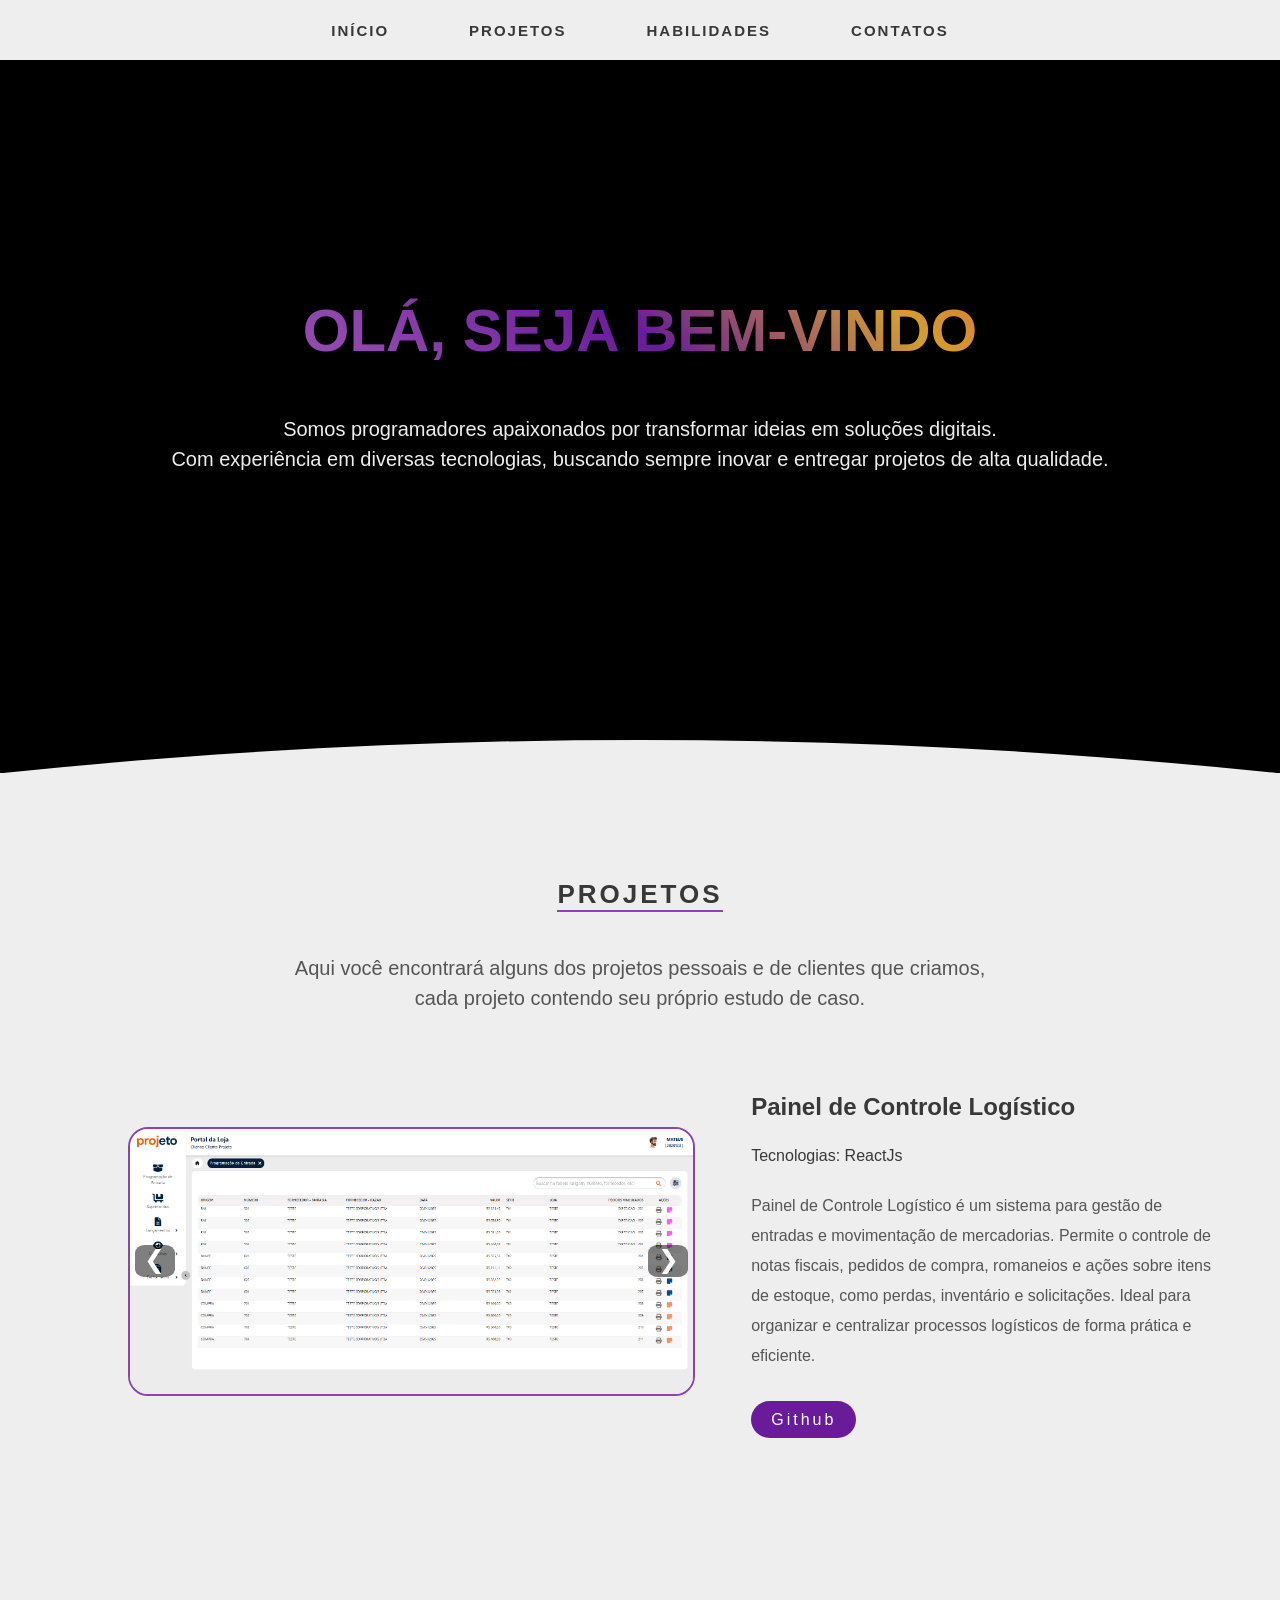
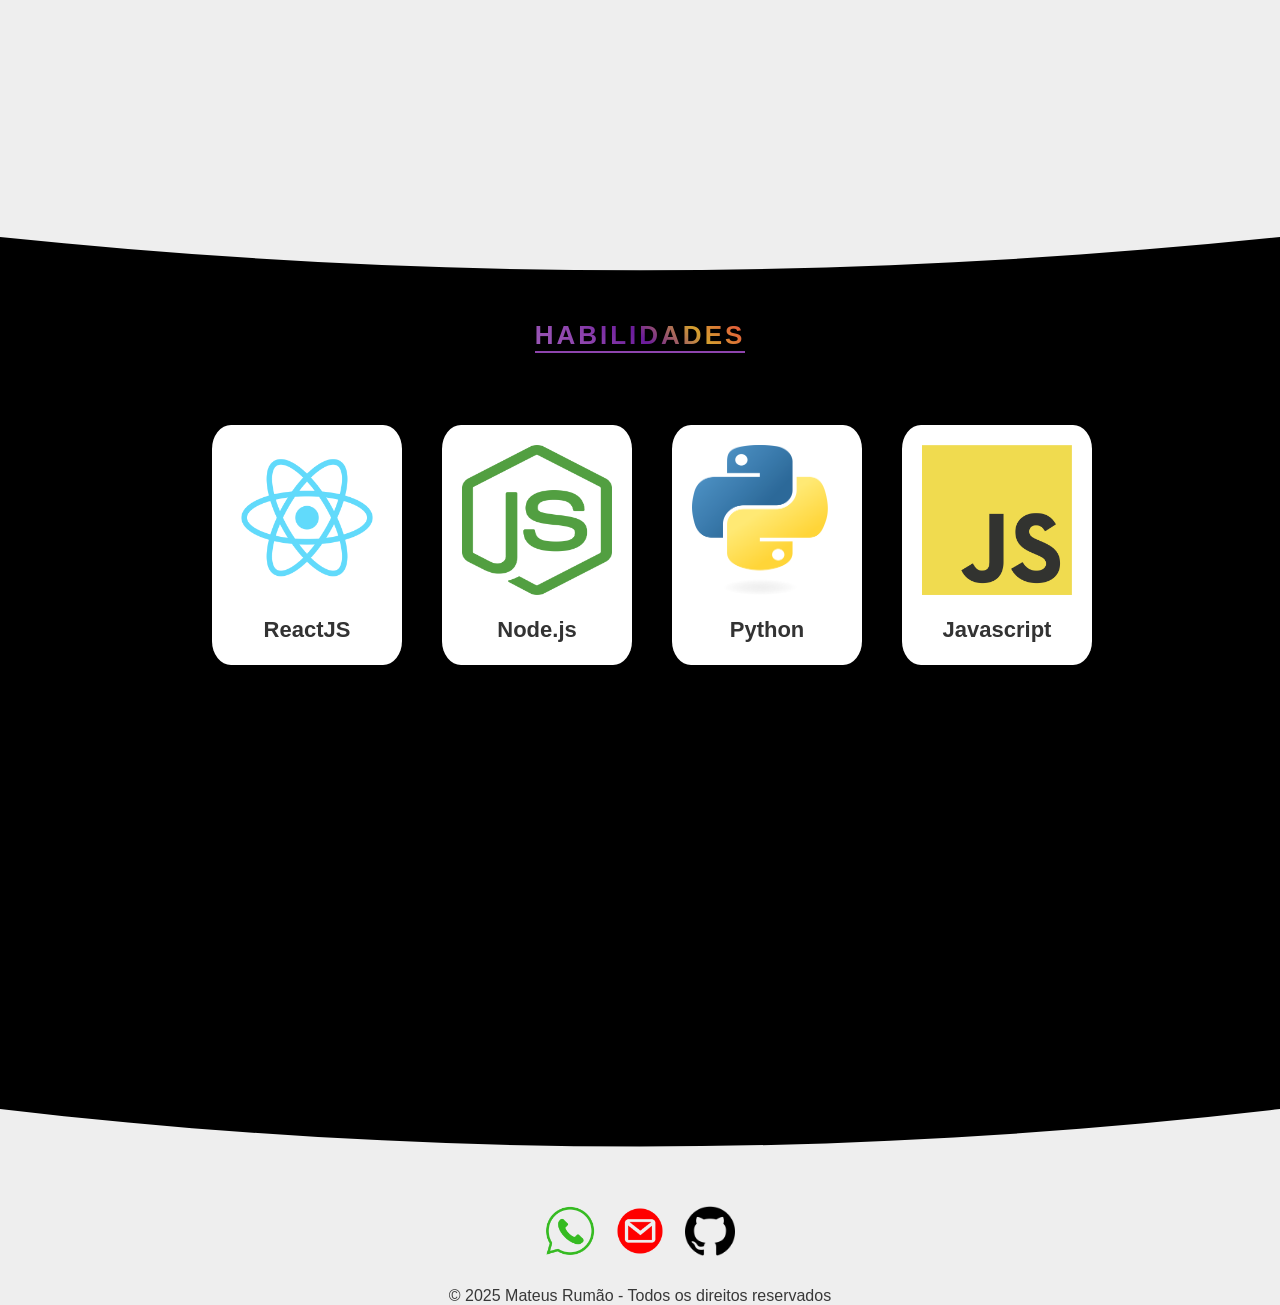
==== index.html @ d3bed310 "index.html" ====
<!DOCTYPE html>
<html lang="en">

<head>
    <meta charset="UTF-8">
    <meta name="viewport" content="width=device-width, initial-scale=1.0">
    <link rel="stylesheet" type="text/css" href="styles.css" />
    <link rel="stylesheet" type="text/css" href="carousel.css" />
    <title>PortFolio</title>
</head>

<body>
    <header class="header">
        <a href="#inicio" class="header-text">INÍCIO</a>
        <a href="#projetos" class="header-text">PROJETOS</a>
        <a href="#habilidades" class="header-text">HABILIDADES</a>
        <a href="#contatos" class="header-text">CONTATOS</a>
    </header>

    <!-- Seção Início -->
    <section id="inicio" class="section-about">
        <div class="section-about-div">
            <h1 class="section-about-title">OLÁ, SEJA BEM-VINDO</h1>
            <p class="section-about-subtitle">
                Somos programadores apaixonados por transformar ideias em soluções digitais.<br>
                Com experiência em diversas tecnologias, buscando sempre inovar e entregar projetos de alta qualidade.
            </p>
        </div>
    </section>

    <div style="background-color: #eeeeee;"> <!-- Curva -->
        <svg viewBox="0 0 1440 150" preserveAspectRatio="none">
            <path d="M0,150 C480,100 960,100 1440,150 L1440,0 L0,0 Z" fill="#000" />
        </svg>
    </div>

    <!-- Seção Projetos -->
    <section id="projetos" class="section-projects">
        <h1 class="section-projects-title">PROJETOS</h1>
        <p class="section-projects-subtitle">Aqui você encontrará alguns dos projetos pessoais e de clientes que
            criamos,<br>
            cada projeto contendo seu próprio estudo de caso.
        </p>


        <!-- Projeto -->
        <div class="project">
            <div class="carousel-container">
                <button class="prev" onclick="mudarImagem(-1, this)">&#10094;</button>
                <div class="carousel">
                    <img src="assets/projeto/img1.png" alt="Imagem 1" class="carousel-image">
                    <img src="assets/projeto/img2.png" alt="Imagem 2" class="carousel-image">
                    <img src="assets/projeto/img3.png" alt="Imagem 3" class="carousel-image">
                    <img src="assets/projeto/img4.png" alt="Imagem 4" class="carousel-image">
                    <img src="assets/projeto/img5.png" alt="Imagem 5" class="carousel-image">
                    <img src="assets/projeto/img6.png" alt="Imagem 6" class="carousel-image">
                </div>
                <button class="next" onclick="mudarImagem(1, this)">&#10095;</button>
            </div>

            <div class="project-details">
                <h2 class="project-details-title">Painel de Controle Logístico</h2>
                <p class="project-details-tecnology">Tecnologias: ReactJs</p>
                <p class="project-details-description">
                    Painel de Controle Logístico é um sistema para gestão de entradas e movimentação de mercadorias.
                    Permite o controle de notas fiscais, pedidos de compra, romaneios e ações sobre itens de estoque,
                    como perdas, inventário e solicitações.
                    Ideal para organizar e centralizar processos logísticos de forma prática e eficiente.
                </p>
            
                <div class="project-details-footer">
                    <a href="https://github.com/NucleoAM/Painel-de-Controle-Logistico" target="_blank" class="project-details-button">Github</a>
                </div>
            </div>
        </div>
    </section>
    <!----------->


    <div style="background-color: #eeeeee; margin-bottom: -5px;"> <!-- Curva -->
        <svg viewBox="0 0 1440 70" preserveAspectRatio="none">
            <path d="M0,0 C480,50 960,50 1440,0 L1440,150 L0,150 Z" fill="#000" />
        </svg>
    </div>

    <!-- Seção Habilidades -->
    <section id="habilidades" class="section-skills">
        <h1 class="section-skills-title">HABILIDADES</h1>

        <div class="skills-list">
            <div class="skill">
                <img class="skill-image" src="assets/skills/react.png" alt="ReactJs">
                <h1 class="skill-title">ReactJS</h1>
            </div>

            <div class="skill">
                <img class="skill-image" src="assets/skills/node.png" alt="Node">
                <h1 class="skill-title">Node.js</h1>
            </div>

            <div class="skill">
                <img class="skill-image" src="assets/skills/python.png" alt="Python">
                <h1 class="skill-title">Python</h1>
            </div>

            <div class="skill">
                <img class="skill-image" src="assets/skills/javascript.png" alt="Javascript">
                <h1 class="skill-title">Javascript</h1>
            </div>
        </div>
    </section>

    <div style="background-color: #000; margin: 0; padding: 0;"> <!-- Curva para baixo -->
        <svg viewBox="0 0 1440 50" preserveAspectRatio="none"
            style="display: block; width: 100%; height: 50px; margin: 0;">
            <path d="M0,0 C480,50 960,50 1440,0 L1440,50 L0,50 Z" fill="#eee" />
        </svg>
    </div>

    <!-- Seção Contatos -->
    <section id="contatos" class="section-contacts">
        <a href="https://wa.me/+5541997771044" target="_blank">
            <img src="assets/icons/whats.png" alt="WhatsApp" class="icon">
        </a>
        <a href="mailto:nucleo.am25@gmail.com" target="_blank">
            <img src="assets/icons/gmail.png" alt="Gmail" class="icon">
        </a>
        <a href="https://github.com/NucleoAM" target="_blank">
            <img src="assets/icons/git.png" alt="GitHub" class="icon">
        </a>
    </section>

    <footer class="footer">
        © 2025 Mateus Rumão - Todos os direitos reservados
    </footer>

    <script>
        function mudarImagem(direcao, button) {
            const carousel = button.closest('.carousel-container').querySelector('.carousel')
            const imagens = carousel.querySelectorAll('.carousel-image')
            let indexImagem = parseInt(carousel.getAttribute('data-index')) || 0

            const totalImagens = imagens.length
            indexImagem = (indexImagem + direcao + totalImagens) % totalImagens

            carousel.setAttribute('data-index', indexImagem)

            carousel.style.transform = `translateX(-${indexImagem * 100}%)`
        }
    </script>
</body>

</html>
---- styles.css ----
html {
    scroll-padding-top: 100px;
    scroll-behavior: smooth;
}

body {
    margin: 0;
    padding: 0;
    font-family: Arial, Helvetica, sans-serif;
    color: #383838;
}

.header {
    position: fixed;
    top: 0;
    left: 0;
    width: 100%;
    height: 60px;

    display: flex;
    align-items: center;
    justify-content: center;
    box-shadow: 50px 50px 150px rgba(0, 0, 0, 0.1);
    z-index: 1000;
    background-color: #eeeeee;
}

.header-text {
    margin: 0 40px;
    font-size: 15px;
    font-weight: 700;
    letter-spacing: 2px;
    text-decoration: none;
    color: #383838;
}

.section-about {
    display: flex;
    align-items: center;
    justify-content: center;

    width: 100%;
    padding-top: 100px;
}

.section-about {
    height: 60vh;
    background-color: #000;
}

.section-about-div {
    text-align: center;
    width: 80vw;
    margin: auto;
}

.section-about-title {
    font-size: 60px;
    font-weight: 900;
    background: linear-gradient(45deg, #9b59b6, #8e44ad, #6a1b9a, #d39e2f, #e74c3c);
    background-clip: text;
    color: transparent;
    animation: camaleao 5s infinite linear;
}

.section-about-subtitle {
    font-size: 20px;
    line-height: 30px;
    color: #eeeeee;
}

.section-projects {
    min-height: 100vh;
    padding: 80px 0;
    width: 100vw;

    display: flex;
    flex-direction: column;
    align-items: center;
    background-color: #eeeeee;
}

.section-projects-title {
    font-size: 26px;
    letter-spacing: 3px;
    border-bottom: 2px solid #8e44ad;
}

.section-projects-subtitle {
    font-size: 20px;
    color: #555555;
    text-align: center;
    line-height: 30px;
}

.project {
    display: grid;
    grid-template-columns: 55% 45%;
    gap: 60px;
    width: 80vw;
    margin: 60px 0;
}

.project-details {
    display: flex;
    flex-direction: column;
    justify-content: space-between;
    gap: 10px;
}


.project-details-title {
    padding: 0;
    margin: 0;
}

.project-details-description {
    font-size: 16px;
    color: #555555;
    line-height: 30px;
    margin: 0 0 30px 0;
}


.project-details-button {
    padding: 10px 20px;
    border-radius: 20px;
    background-color: #6a1b9a;
    color: white;
    font-size: 16px;
    font-weight: 500;
    letter-spacing: 3px;
    text-decoration: none;
    box-sizing: border-box;
}

.section-skills {
    height: 90vh;

    display: flex;
    flex-direction: column;
    align-items: center;
    background-color: #000;
}

.section-skills-title {
    font-size: 26px;
    letter-spacing: 3px;
    border-bottom: 2px solid #8e44ad;
    background: linear-gradient(45deg, #9b59b6, #8e44ad, #6a1b9a, #d39e2f, #e74c3c);
    background-clip: text;
    color: transparent;
    animation: camaleao 5s infinite linear;
}

.skills-list {
    width: 70%;
    margin-top: 50px;
    display: flex;
    justify-content: space-around;
}

.skill {
    width: 200px;
    height: 200px;
    border-radius: 10%;
    background-color: #fff;
    margin: 0 20px;

    display: inline-block;
    text-align: center;
    padding: 20px;
    transition: transform 0.3s ease, filter 0.3s ease;
    cursor: pointer;
}

.skill-image {
    width: 150px; /* Ajuste o tamanho conforme necessário */
    height: 150px; /* Ajuste o tamanho conforme necessário */
    transition: filter 0.3s ease;
}

.skill:hover {
    transform: translateY(-10px); /* A div vai subir ao passar o mouse */
}

.skill:hover .skill-image {
    filter: grayscale(100%); /* A imagem vai ficar em preto e branco */
}

.skill-title {
    font-size: 22px;
    font-weight: bold;
    color: #333; /* Cor do título, pode ajustar conforme o seu design */
}

.section-contacts {
    background-color: #eeeeee;
    padding-top: 20px;
    height: 12vh;
    display: flex;
    flex-direction: row;
    gap: 20px;
    justify-content: center;
    align-items: center;
}

.icon {
    max-height: 50px;
}

.footer {
    background-color: #eeeeee;
    display: flex;
    justify-content: center;
}
---- carousel.css ----
.carousel-container {
    position: relative;
    width: 100%;
    margin: auto;
    padding: 0;
    overflow: hidden;
    border-radius: 20px;
    border: 2px solid #8e44ad;
  }
  
  .carousel {
    display: flex;
    transition: transform 0.5s ease;
  }
  
  .carousel-image {
    width: 100%;
    height: auto;
    display: block;
  }
  
  button {
    position: absolute;
    top: 50%;
    transform: translateY(-50%);
    background-color: rgba(0, 0, 0, 0.5);
    color: white;
    border: none;
    font-size: 25px;
    cursor: pointer;
    z-index: 10;
    border-radius: 25%;
  }
  
  .prev {
    left: 5px;
    margin: 0;
    padding: 0px 10px 0 9px;
    padding-bottom: 3px;
  }
  
  .next {
    right: 5px;
    margin: 0;
    padding: 0px 9px 0 10px;
    padding-bottom: 3px;
  }
  
  button:hover {
    background-color: rgba(0, 0, 0, 0.8);
  }
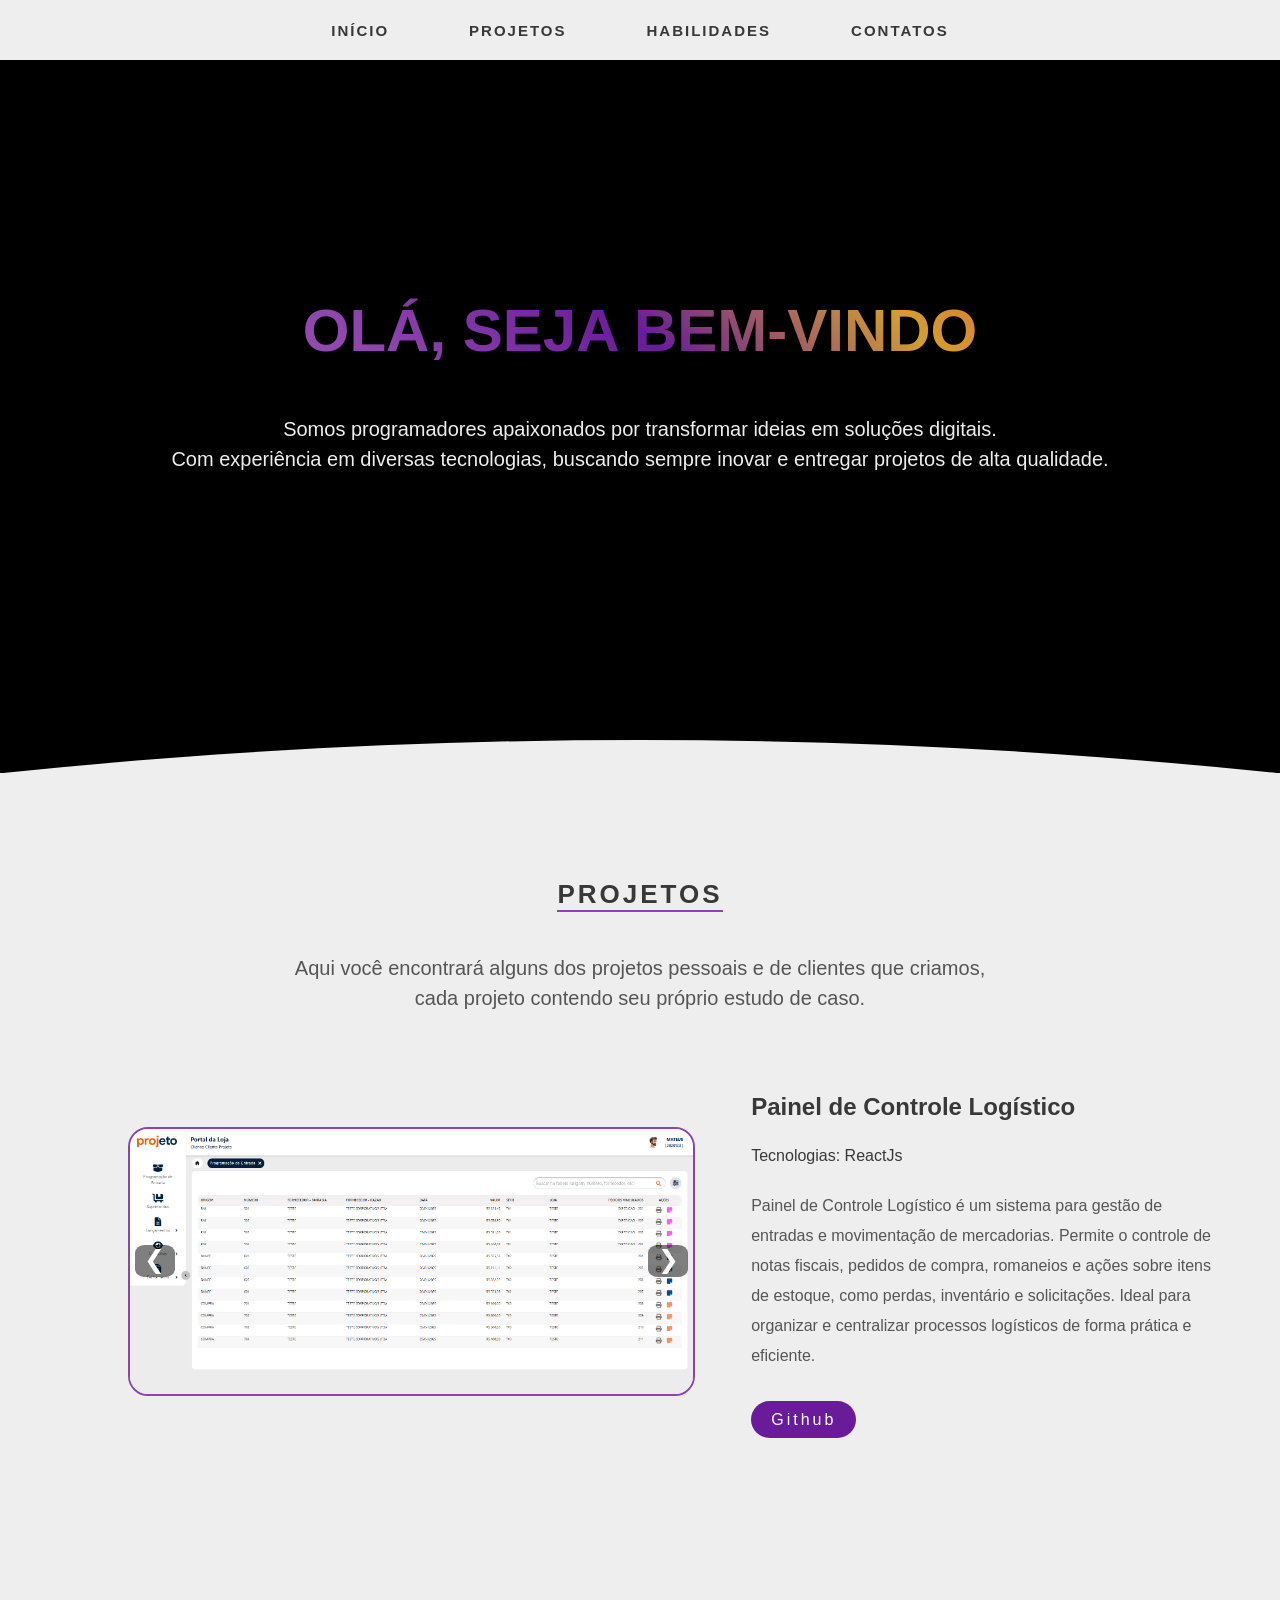
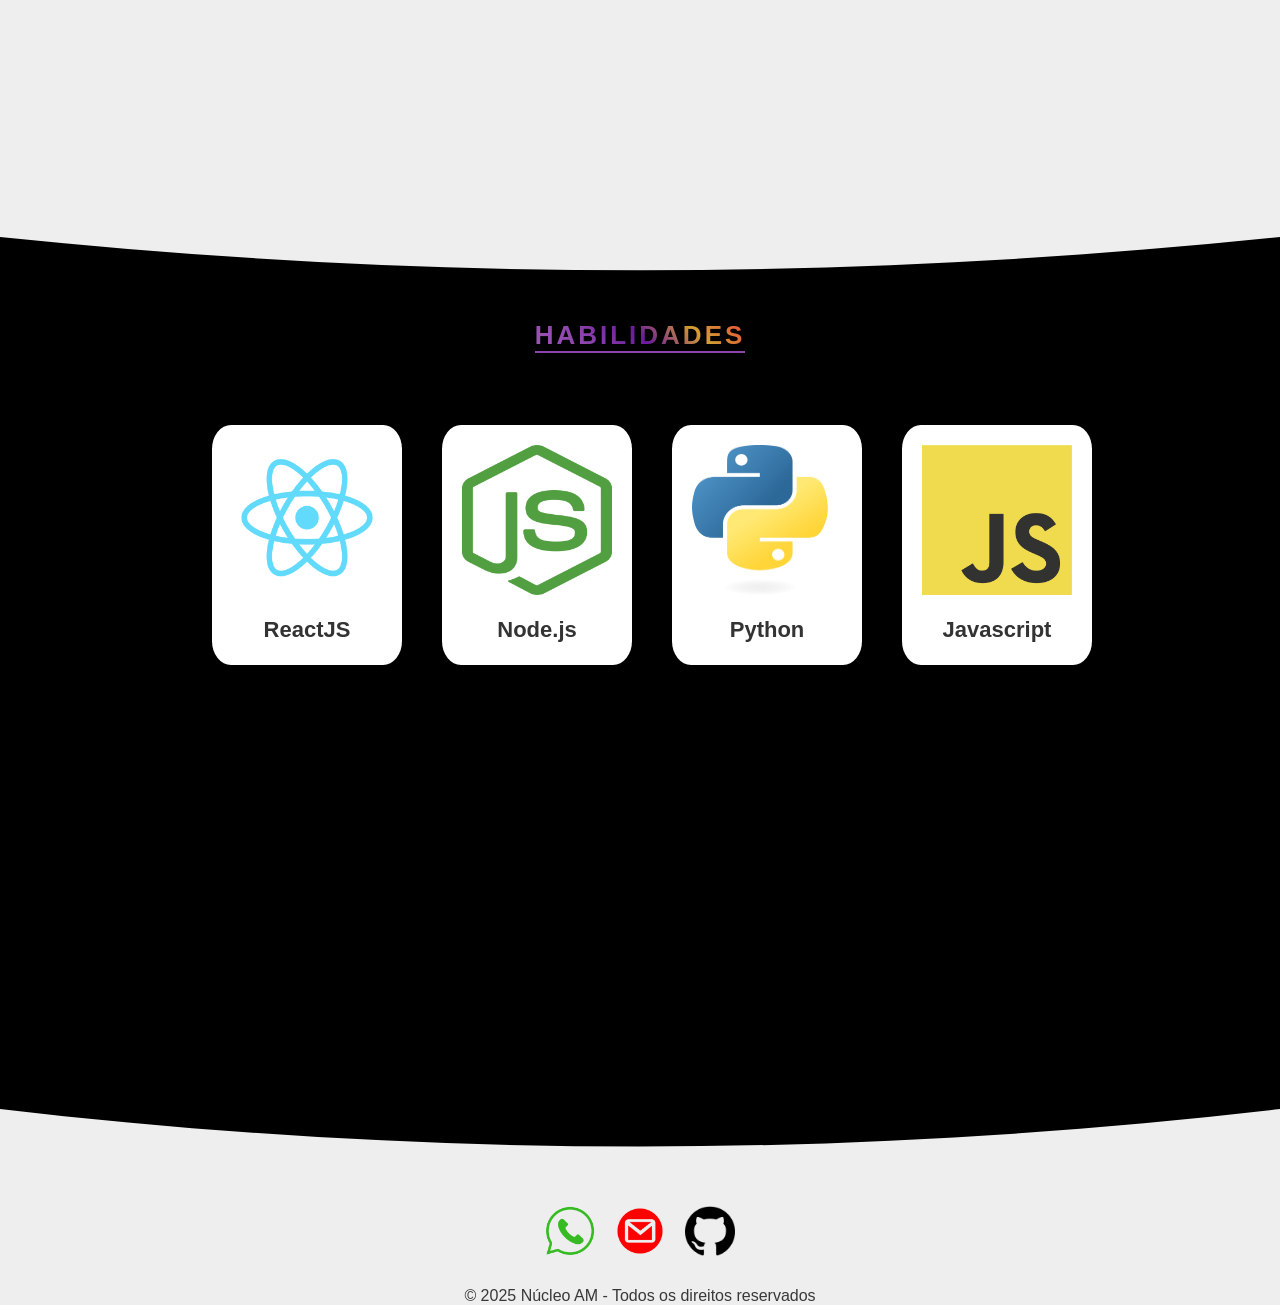
==== commit f03c5701: "alterando footer" ====
--- a/index.html
+++ b/index.html
@@ -131,7 +131,7 @@
     </section>
 
     <footer class="footer">
-        © 2025 Mateus Rumão - Todos os direitos reservados
+        © 2025 Núcleo AM - Todos os direitos reservados
     </footer>
 
     <script>
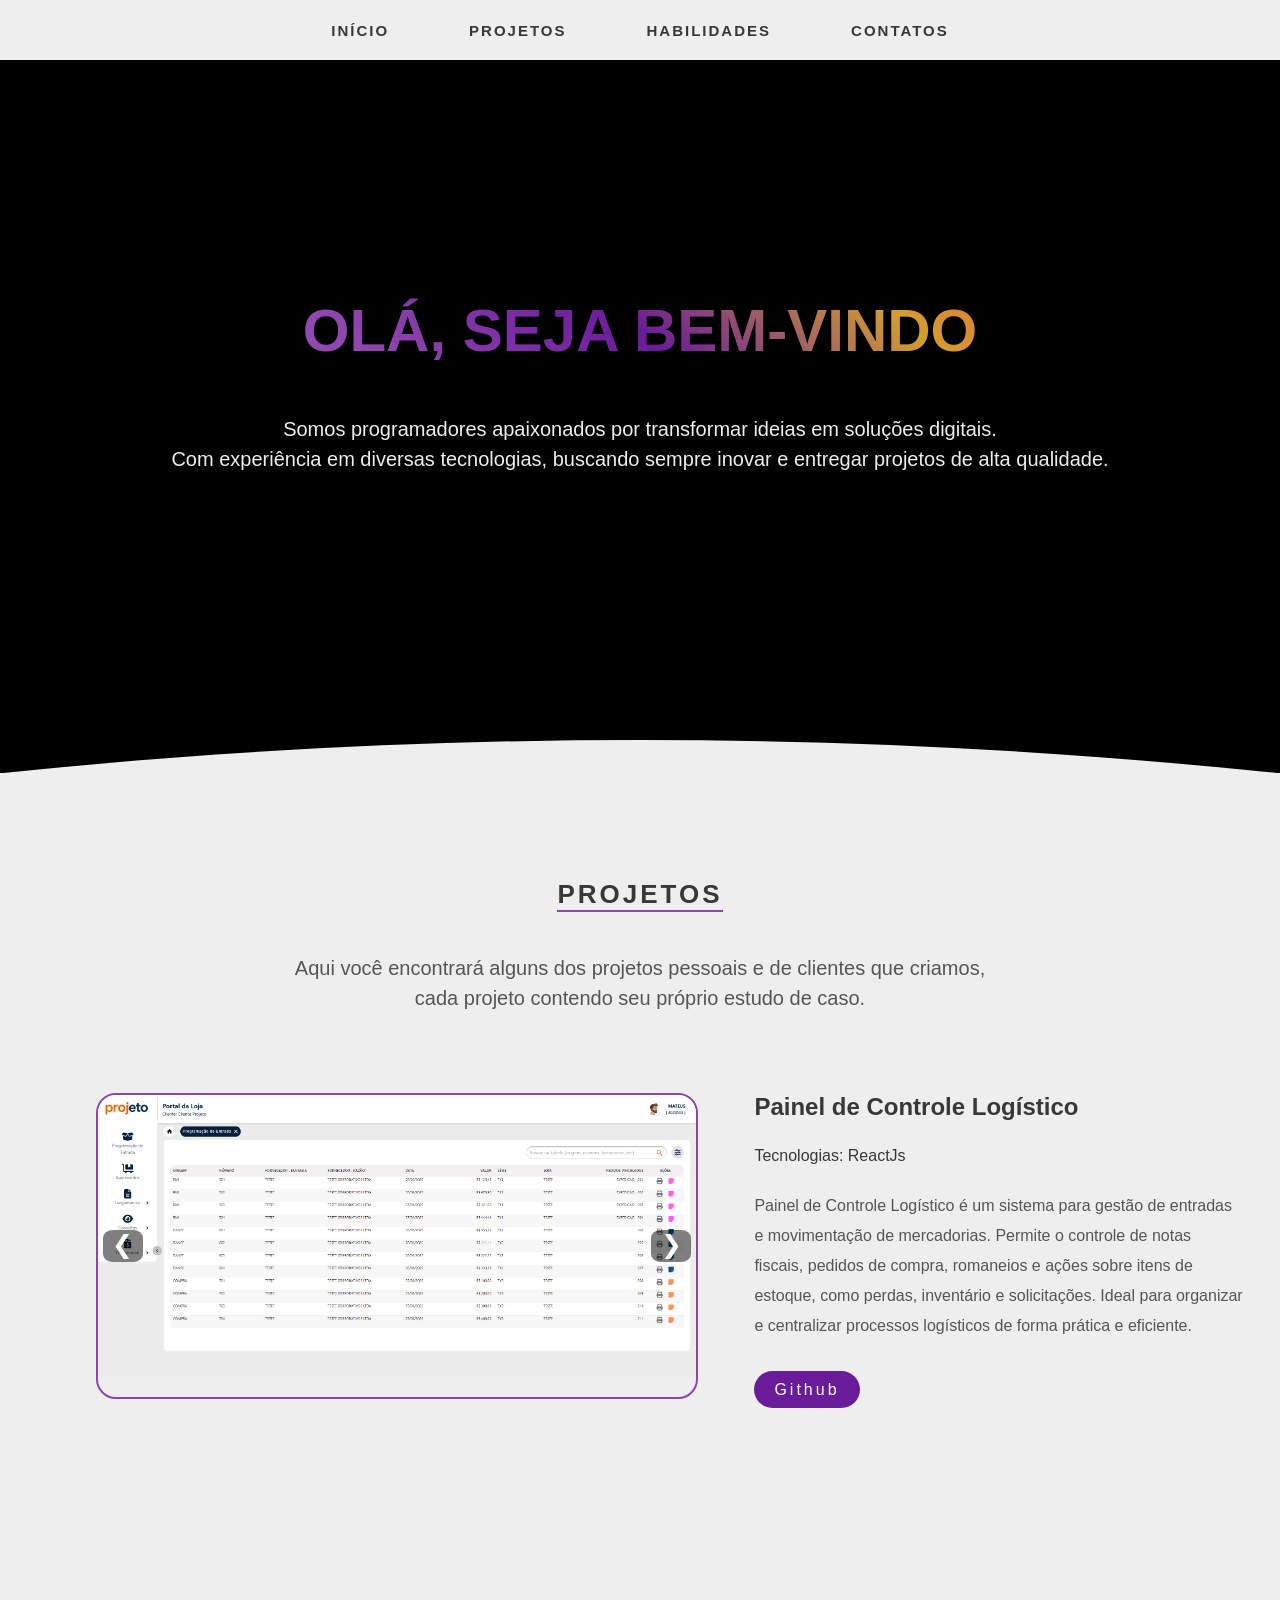
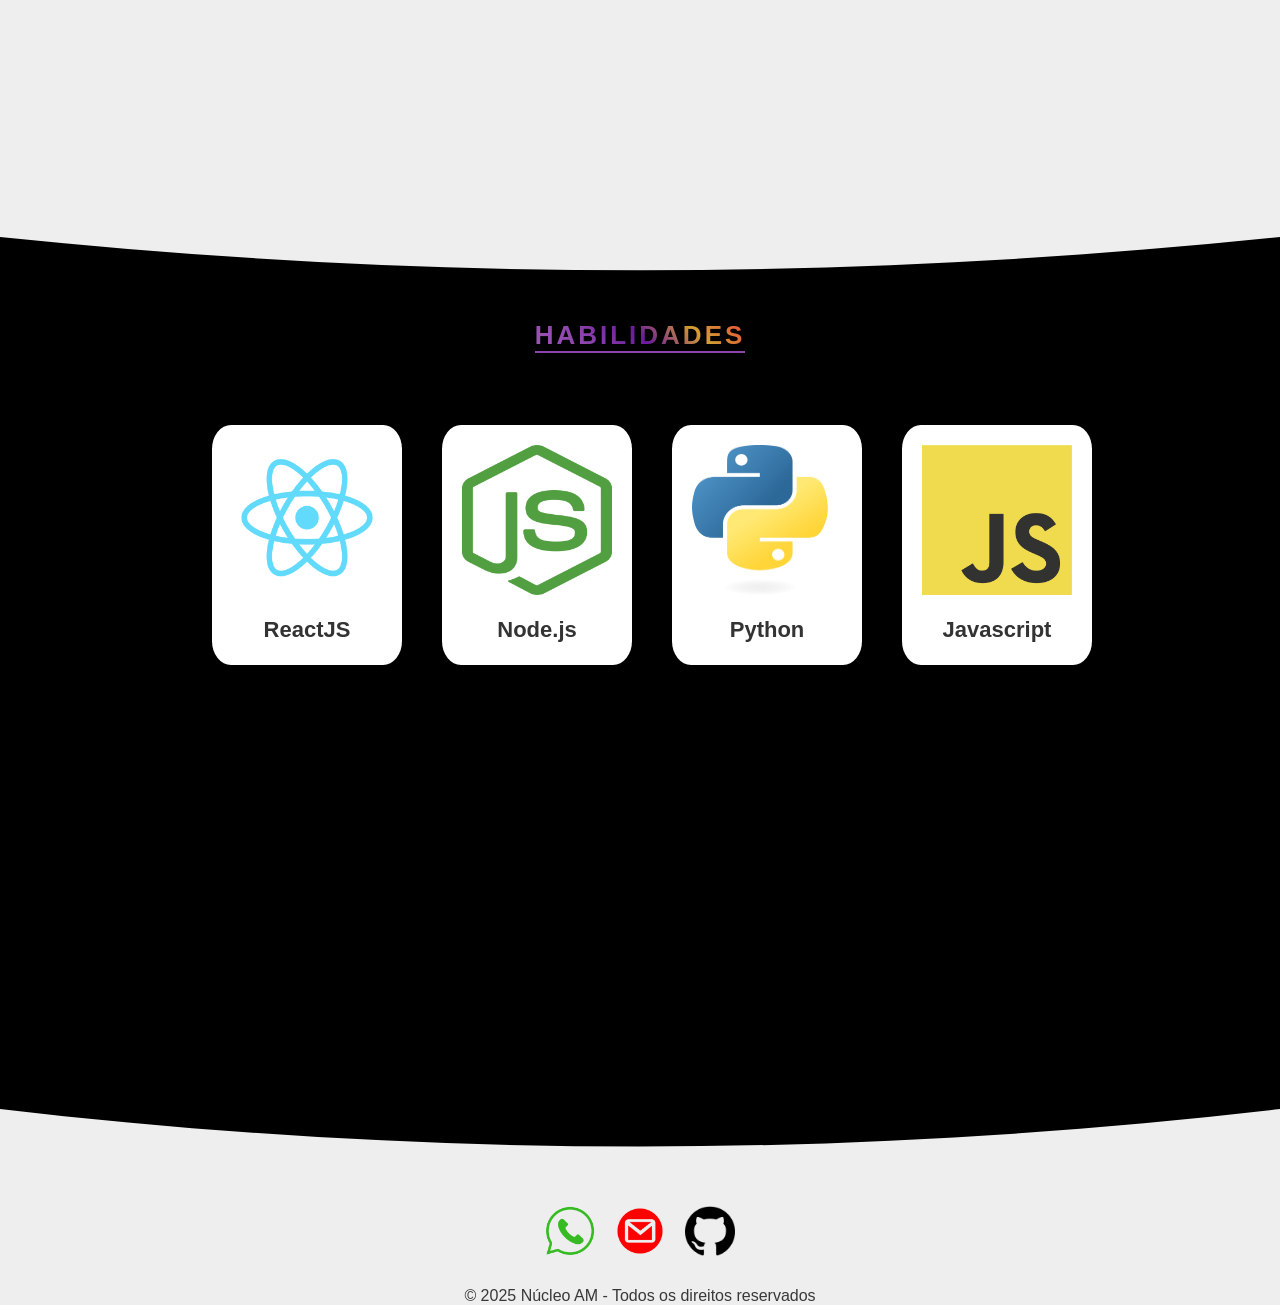
==== commit ff240882: "alteracao pastas" ====
--- a/index.html
+++ b/index.html
@@ -48,12 +48,12 @@
             <div class="carousel-container">
                 <button class="prev" onclick="mudarImagem(-1, this)">&#10094;</button>
                 <div class="carousel">
-                    <img src="assets/projeto/img1.png" alt="Imagem 1" class="carousel-image">
-                    <img src="assets/projeto/img2.png" alt="Imagem 2" class="carousel-image">
-                    <img src="assets/projeto/img3.png" alt="Imagem 3" class="carousel-image">
-                    <img src="assets/projeto/img4.png" alt="Imagem 4" class="carousel-image">
-                    <img src="assets/projeto/img5.png" alt="Imagem 5" class="carousel-image">
-                    <img src="assets/projeto/img6.png" alt="Imagem 6" class="carousel-image">
+                    <img src="assets/painel-controle-logistico/img1.png" alt="Imagem 1" class="carousel-image">
+                    <img src="assets/painel-controle-logistico/img2.png" alt="Imagem 2" class="carousel-image">
+                    <img src="assets/painel-controle-logistico/img3.png" alt="Imagem 3" class="carousel-image">
+                    <img src="assets/painel-controle-logistico/img4.png" alt="Imagem 4" class="carousel-image">
+                    <img src="assets/painel-controle-logistico/img5.png" alt="Imagem 5" class="carousel-image">
+                    <img src="assets/painel-controle-logistico/img6.png" alt="Imagem 6" class="carousel-image">
                 </div>
                 <button class="next" onclick="mudarImagem(1, this)">&#10095;</button>
             </div>
@@ -75,7 +75,6 @@
         </div>
     </section>
     <!----------->
-
 
     <div style="background-color: #eeeeee; margin-bottom: -5px;"> <!-- Curva -->
         <svg viewBox="0 0 1440 70" preserveAspectRatio="none">
--- a/styles.css
+++ b/styles.css
@@ -97,7 +97,7 @@
     display: grid;
     grid-template-columns: 55% 45%;
     gap: 60px;
-    width: 80vw;
+    width: 85vw;
     margin: 60px 0;
 }
 
--- a/carousel.css
+++ b/carousel.css
@@ -1,51 +1,52 @@
 .carousel-container {
-    position: relative;
-    width: 100%;
-    margin: auto;
-    padding: 0;
-    overflow: hidden;
-    border-radius: 20px;
-    border: 2px solid #8e44ad;
-  }
-  
-  .carousel {
-    display: flex;
-    transition: transform 0.5s ease;
-  }
-  
-  .carousel-image {
-    width: 100%;
-    height: auto;
-    display: block;
-  }
-  
-  button {
-    position: absolute;
-    top: 50%;
-    transform: translateY(-50%);
-    background-color: rgba(0, 0, 0, 0.5);
-    color: white;
-    border: none;
-    font-size: 25px;
-    cursor: pointer;
-    z-index: 10;
-    border-radius: 25%;
-  }
-  
-  .prev {
-    left: 5px;
-    margin: 0;
-    padding: 0px 10px 0 9px;
-    padding-bottom: 3px;
-  }
-  
-  .next {
-    right: 5px;
-    margin: 0;
-    padding: 0px 9px 0 10px;
-    padding-bottom: 3px;
-  }
-  
-  button:hover {
-    background-color: rgba(0, 0, 0, 0.8);
-  }+  position: relative;
+  width: 100%; 
+  padding: 0;
+  overflow: hidden;
+  border-radius: 20px;
+  border: 2px solid #8e44ad;
+}
+
+.carousel {
+  display: flex;
+  transition: transform 0.5s ease;
+  width: auto; /* Deixe a largura do carrossel se ajustar ao conteúdo das imagens */
+}
+
+.carousel-image {
+  max-width: 100%; /* Imagens não podem ultrapassar o tamanho do container */
+  width: auto; /* Ajuste dinâmico baseado no conteúdo */
+  height: auto; /* Altura automática para manter a proporção */
+  display: block;
+}
+
+button {
+  position: absolute;
+  top: 50%;
+  transform: translateY(-50%);
+  background-color: rgba(0, 0, 0, 0.5);
+  color: white;
+  border: none;
+  font-size: 25px;
+  cursor: pointer;
+  z-index: 10;
+  border-radius: 25%;
+}
+
+.prev {
+  left: 5px;
+  margin: 0;
+  padding: 0px 10px 0 9px;
+  padding-bottom: 3px;
+}
+
+.next {
+  right: 5px;
+  margin: 0;
+  padding: 0px 9px 0 10px;
+  padding-bottom: 3px;
+}
+
+button:hover {
+  background-color: rgba(0, 0, 0, 0.8);
+}
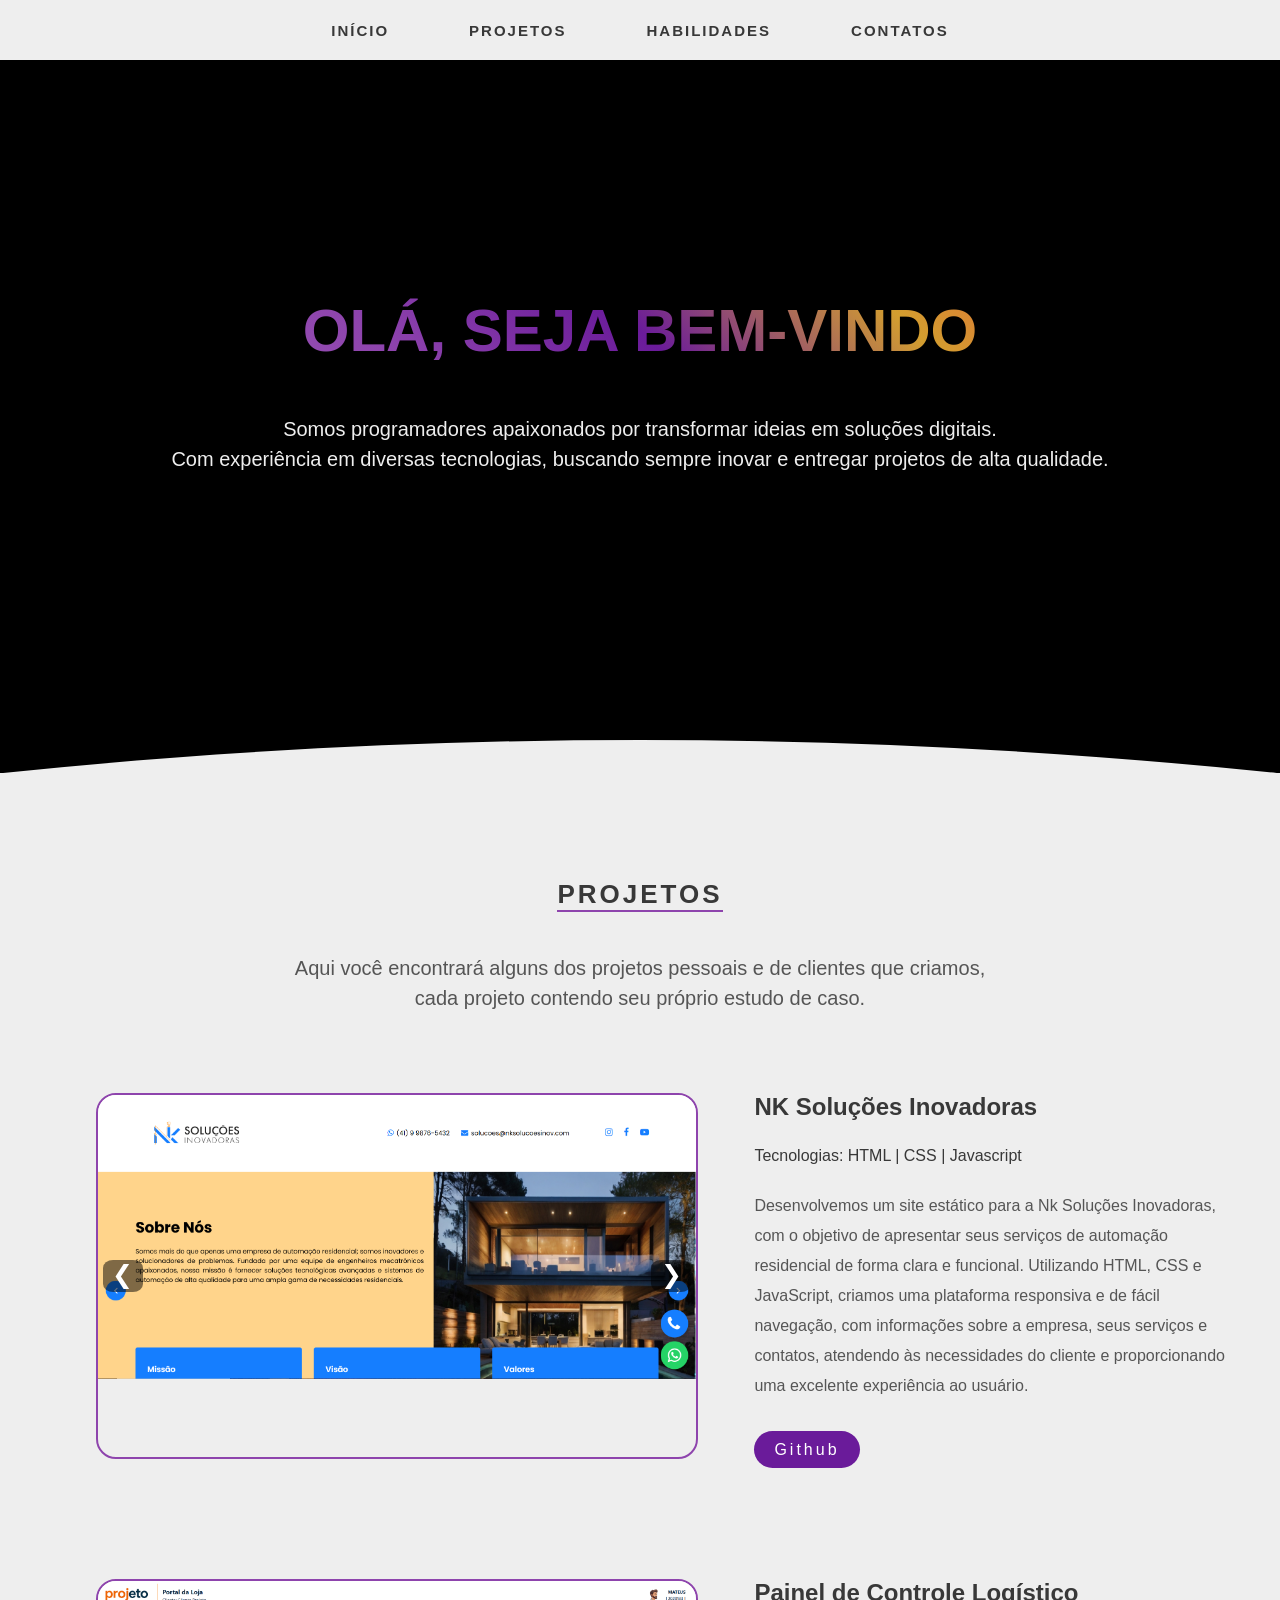
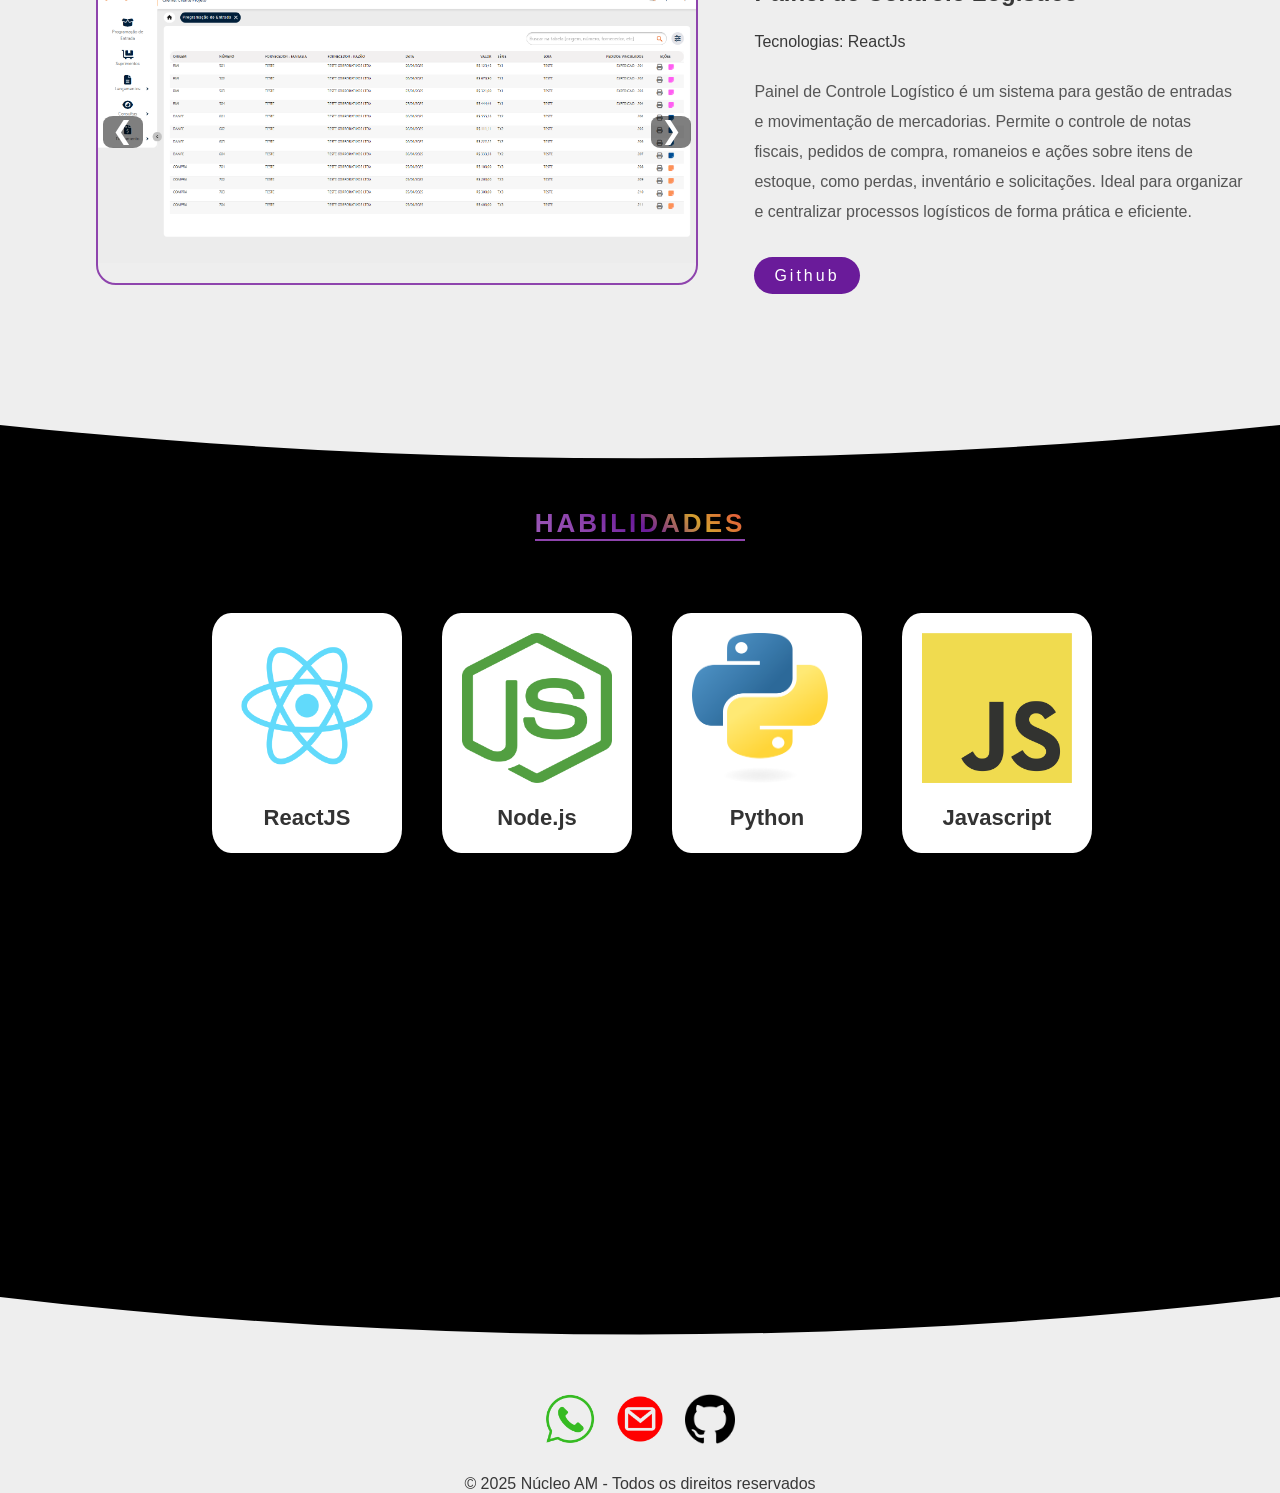
==== commit 4cef39f1: "Nk Solucoes" ====
--- a/index.html
+++ b/index.html
@@ -42,6 +42,38 @@
             cada projeto contendo seu próprio estudo de caso.
         </p>
 
+        <!-- Projeto -->
+        <div class="project">
+            <div class="carousel-container">
+                <button class="prev" onclick="mudarImagem(-1, this)">&#10094;</button>
+                <div class="carousel">
+                    <img src="assets/nk-solucoes/img1.png" alt="Imagem 1" class="carousel-image">
+                    <img src="assets/nk-solucoes/img2.png" alt="Imagem 2" class="carousel-image">
+                    <img src="assets/nk-solucoes/img3.png" alt="Imagem 3" class="carousel-image">
+                    <img src="assets/nk-solucoes/img4.png" alt="Imagem 4" class="carousel-image">
+                    <img src="assets/nk-solucoes/img5.png" alt="Imagem 5" class="carousel-image">
+                    <img src="assets/nk-solucoes/img6.png" alt="Imagem 6" class="carousel-image">
+                </div>
+                <button class="next" onclick="mudarImagem(1, this)">&#10095;</button>
+            </div>
+
+            <div class="project-details">
+                <h2 class="project-details-title">NK Soluções Inovadoras</h2>
+                <p class="project-details-tecnology">Tecnologias: HTML | CSS | Javascript</p>
+                <p class="project-details-description">
+                    Desenvolvemos um site estático para a Nk Soluções Inovadoras, 
+                    com o objetivo de apresentar seus serviços de automação residencial de forma clara e funcional. 
+                    Utilizando HTML, CSS e JavaScript, criamos uma plataforma responsiva e de fácil navegação, 
+                    com informações sobre a empresa, seus serviços e contatos, 
+                    atendendo às necessidades do cliente e proporcionando uma excelente experiência ao usuário.
+                </p>
+
+                <div class="project-details-footer">
+                    <a href="https://github.com/NucleoAM/Nk-Solucoes" target="_blank"
+                        class="project-details-button">Github</a>
+                </div>
+            </div>
+        </div>
 
         <!-- Projeto -->
         <div class="project">
@@ -67,12 +99,14 @@
                     como perdas, inventário e solicitações.
                     Ideal para organizar e centralizar processos logísticos de forma prática e eficiente.
                 </p>
-            
+
                 <div class="project-details-footer">
-                    <a href="https://github.com/NucleoAM/Painel-de-Controle-Logistico" target="_blank" class="project-details-button">Github</a>
+                    <a href="https://github.com/NucleoAM/Painel-de-Controle-Logistico" target="_blank"
+                        class="project-details-button">Github</a>
                 </div>
             </div>
         </div>
+
     </section>
     <!----------->
 
